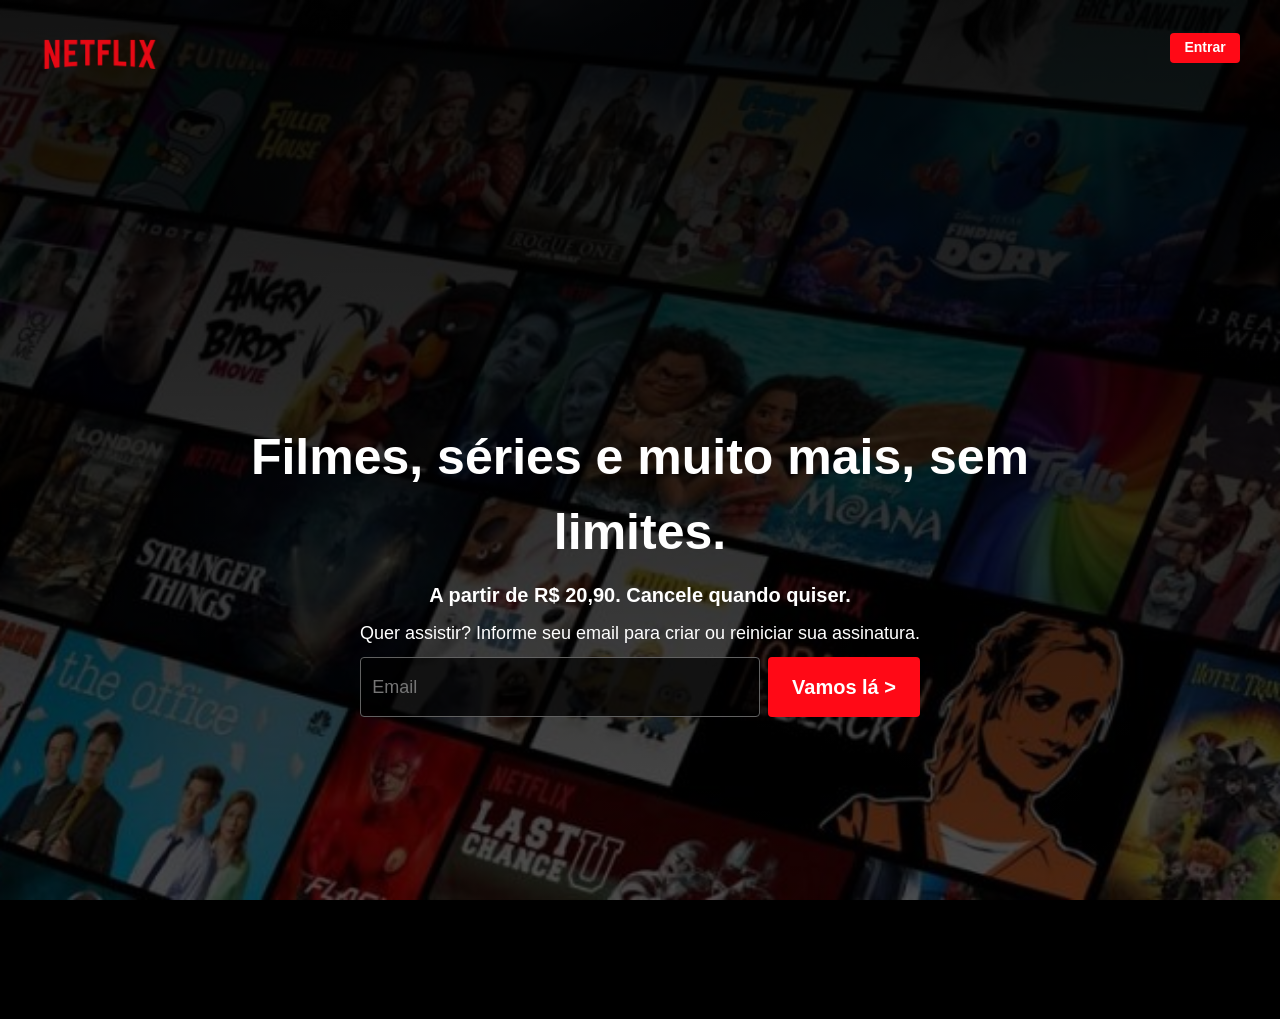
==== index.html @ c9977e0e "l" ====
<!DOCTYPE html>
<html lang="pt-br">
<head>
    <meta charset="UTF-8">
    <meta name="flameng0" content="uns filmes ai">
    <title>Netflix Brasil - Assista a séries e filmes</title>
    <link rel="stylesheet" href="style.css">
</head>
<body>
    
    <header class="main-header">
        <div class="titulo-overlay"></div>
        <img src="images/background.webp" alt="fundo" class="titulo-fundo">
        <div class="container">
            <img src="images/netflixlogo.webp" alt="netflix logo" class="logo">
            <div class="header-nav">
                <a href="inicio.html" class="botao-entrar">Entrar</a>
            </div>
        </div>
    </header>

    <main>
        <section class="titulo">
            <div class="titulo-content">
                <h1>Filmes, séries e muito mais, sem limites.</h1>
                <h2>A partir de R$ 20,90. Cancele quando quiser.</h2>
                <div class="inserir-email">
                    <h3>Quer assistir? Informe seu email para criar ou reiniciar sua assinatura.</h3>
                    <div class="input-group">
                        <input type="email" placeholder="Email" id="email-input">
                        <a href="inicio.html" class="botao-vamos-la" style="text-decoration: none; display: inline-block;">Vamos lá ></a>
                    </div>
                </div>
            </div>
        </section>
    </main>

</body>
</html>
---- style.css ----
* {
    margin: 0;
    padding: 0;
    box-sizing: border-box;
}

body {
    font-family: 'montserrat', poppins, sans-serif, arial;
    background-color: #000;
    color: #ffffff; 
    line-height: 1.5;
}

.main-header .container {
    display: flex;
    justify-content: space-between;
    align-items: center;
    padding: 20px 40px;
}

.logo {
    width: 10rem;
    margin: -10px 0 0 -20px;
    z-index: 2;
}

.header-nav {
    display: flex;
    gap: 1rem;
    justify-content: flex-end;
}

.botao-entrar, .botao-vamos-la {
    padding: 15px 1.5rem;
    border-radius: 4px;
    text-decoration: none;
    font-weight: bold;
    transition: background-color 0.3s ease;
    background-color: #ff0916;
    color: #fff;
    border: none;
    font-size: 20px;
}

.botao-entrar:hover, .botao-vamos-la:hover {
    background-color: #bd161e; 
}

.botao-entrar {
    flex-shrink: 0;
    margin: -25px 0 -2px;
    padding: 0.3rem 0.9rem;
    font-size: 14px;
    z-index: 2;
}

.titulo {
    position: relative;
    display: flex;
    flex-direction: column;  
    justify-content: center; 
    align-items: center;     
    text-align: center;  
    height: 80vh;
}

.titulo-fundo {
    position: absolute;
    top: 0;
    left: 0;
    width: 100%;
    height: 100%;
    object-fit: cover;  
    z-index: 1;         
}

.titulo-content {
    position: relative;
    z-index: 2;
    max-width: 800px;
    display: flex;
    flex-direction: column;
    gap: 10px;
}

.titulo-content h1 {
    font-size: 50px;  
    font-weight: 830;
}

.titulo-content h2 {
    font-size: 20px;
    font-weight: semi-bold;
    padding: 0; 
}

.titulo-content p {
    font-size: 20px;
    margin-top: 1rem;
    padding: 0; 
}

.inserir-email {
    justify-content: center;
    flex-wrap: wrap;
    font-weight: normal;
}

.inserir-email input {
    padding: 0.7rem;
    width: 400px;
    height: 60px;
    background-color: rgba(0, 0, 0, 0.7);
    color: #cf3636;
    border: 1px solid #616161;
    border-radius: 4px;
}

.inserir-email h3 {
    font-weight: normal;
    font-size: 18px;
    margin-bottom: 10px;
}

.input-group {
    display: flex;
    flex-direction: row;      
    justify-content: center;  
    align-items: center;      
    gap: 8px;                
}

.titulo-overlay {
    position: absolute;
    top: 0;
    left: 0;
    width: 100%;
    height: 100%;
    background: linear-gradient(
        to bottom, 
        rgba(0, 0, 0, 0.9) 0%,      
        rgba(0, 0, 0, 0.8) 40%,     
        rgba(0, 0, 0, 0.7) 70%,     
        rgba(0, 0, 0, 0.6) 100%     
    );
    z-index: 2; 
}

input[type="email"] {
    font-size: 18px;
}

/* tela de início */

main {
    display: flex;
    flex-direction: column;
    justify-content: center;
    align-items: center;
    height: 100vh;
    gap: 60px;

    h1 {
        font-size: 7vh;
        font-weight: 300;
    }
}

.perfis {
    display: flex;
    gap: 20px;
    

    img {
        width: 25vh;
        border-radius: 4px;
    }

    p {
        text-align: center;
        color: #616161;
    }
}

.perfil:hover {
    transform: scale(1.05);
    transition: transform 0.3s ease;
}

.gerenciar-perfis {
    display: flex;
    justify-content: center;
    align-items: center;
}

.botao-gerenciar-perfis {
    border: 1px solid #616161;
    padding: 5px 50px;
    color: #616161;
    text-align: center;
    text-decoration: none;
    font-size: 1.2rem;
    font-weight: 500;
}
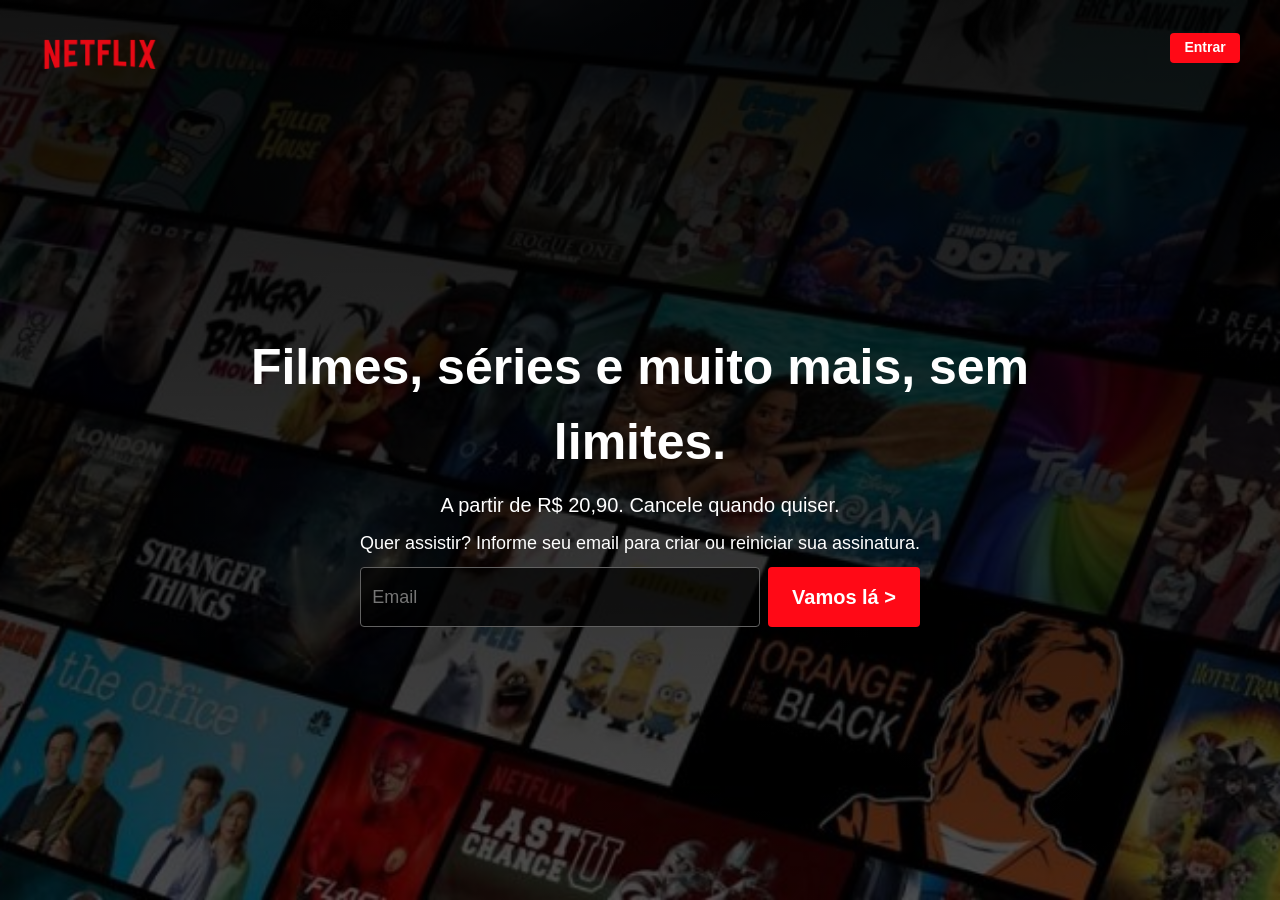
==== commit 3375dd62: "1" ====
--- a/index.html
+++ b/index.html
@@ -19,7 +19,7 @@
         </div>
     </header>
 
-    <main>
+    <main class="index-main">
         <section class="titulo">
             <div class="titulo-content">
                 <h1>Filmes, séries e muito mais, sem limites.</h1>
--- a/style.css
+++ b/style.css
@@ -90,7 +90,7 @@
 
 .titulo-content h2 {
     font-size: 20px;
-    font-weight: semi-bold;
+    font-weight: normal;
     padding: 0; 
 }
 
@@ -114,6 +114,10 @@
     color: #cf3636;
     border: 1px solid #616161;
     border-radius: 4px;
+}
+
+input[type="email"] {
+    font-size: 18px;
 }
 
 .inserir-email h3 {
@@ -146,45 +150,54 @@
     z-index: 2; 
 }
 
-input[type="email"] {
-    font-size: 18px;
-}
-
-/* tela de início */
-
-main {
+/* tela de início (Perfis) */
+
+.perfis-main {
     display: flex;
     flex-direction: column;
     justify-content: center;
     align-items: center;
     height: 100vh;
     gap: 60px;
-
-    h1 {
-        font-size: 7vh;
-        font-weight: 300;
-    }
+}
+
+.perfis-main h1 {
+    font-size: 7vh;
+    font-weight: 300;
 }
 
 .perfis {
     display: flex;
     gap: 20px;
-    
-
-    img {
-        width: 25vh;
-        border-radius: 4px;
-    }
-
-    p {
-        text-align: center;
-        color: #616161;
-    }
-}
-
-.perfil:hover {
+}
+
+.perfil a {
+    text-decoration: none;
+    color: inherit;
+    display: flex;
+    flex-direction: column;
+    align-items: center;
+    gap: 10px;
+    transition: transform 0.3s ease;
+}
+
+.perfil img {
+    width: 25vh;
+    border-radius: 4px;
+}
+
+.perfil p {
+    text-align: center;
+    color: #616161;
+    font-size: 1.1rem;
+}
+
+.perfil a:hover {
     transform: scale(1.05);
-    transition: transform 0.3s ease;
+}
+
+.perfil a:hover p {
+    color: #ffffff;
 }
 
 .gerenciar-perfis {
@@ -201,4 +214,16 @@
     text-decoration: none;
     font-size: 1.2rem;
     font-weight: 500;
-}+    transition: all 0.3s ease;
+}
+
+.botao-gerenciar-perfis:hover {
+    color: #ffffff;
+    border-color: #ffffff;
+}
+
+/* home */
+
+.home-header {
+    display: flex;
+    
